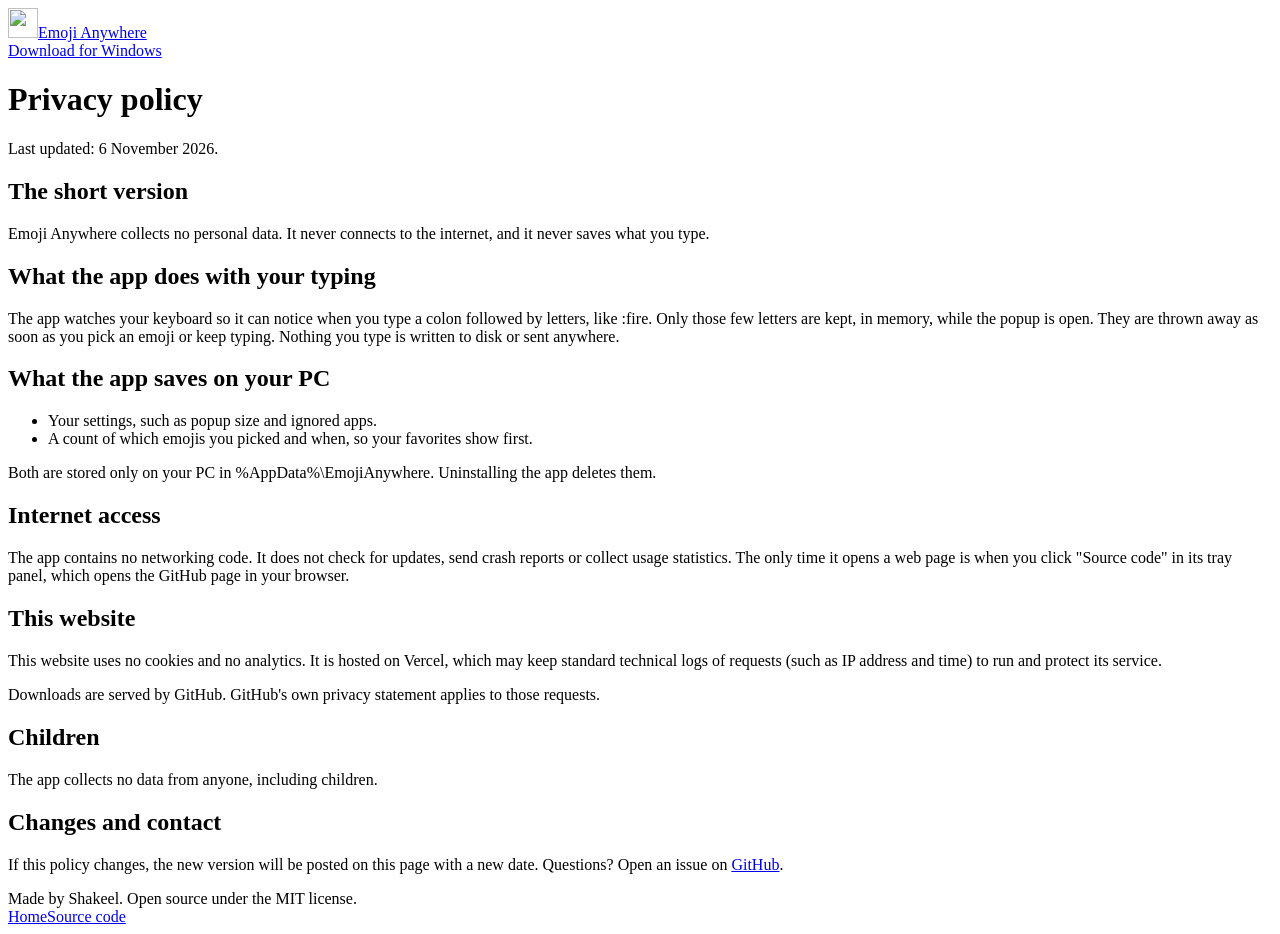
==== website/privacy.html @ 7c1ee682 "Add the download website Static site in website/ (no build step), following the 10K website kit: - H" ====
<!doctype html>
<html lang="en">
<head>
  <meta charset="utf-8">
  <meta name="viewport" content="width=device-width, initial-scale=1">
  <title>Privacy policy | Emoji Anywhere</title>
  <meta name="description" content="Emoji Anywhere collects nothing. It never goes online and never saves what you type.">
  <link rel="canonical" href="https://emoji-anywhere.vercel.app/privacy">
  <link rel="icon" href="/favicon.ico" sizes="any">
  <link rel="stylesheet" href="/assets/css/site.css">
</head>
<body>
  <header class="nav">
    <div class="wrap nav-inner">
      <a class="brand" href="/"><img src="/assets/img/icon-256.png" alt="" width="30" height="30">Emoji Anywhere</a>
      <nav class="nav-links" aria-label="Main"><a class="btn btn-primary" href="/#download">Download for Windows</a></nav>
    </div>
  </header>
  <main id="main" class="wrap page">
    <h1>Privacy policy</h1>
    <p>Last updated: 6 November 2026.</p>

    <h2>The short version</h2>
    <p>Emoji Anywhere collects no personal data. It never connects to the internet, and it never saves what you type.</p>

    <h2>What the app does with your typing</h2>
    <p>The app watches your keyboard so it can notice when you type a colon followed by letters, like <span class="code">:fire</span>. Only those few letters are kept, in memory, while the popup is open. They are thrown away as soon as you pick an emoji or keep typing. Nothing you type is written to disk or sent anywhere.</p>

    <h2>What the app saves on your PC</h2>
    <ul>
      <li>Your settings, such as popup size and ignored apps.</li>
      <li>A count of which emojis you picked and when, so your favorites show first.</li>
    </ul>
    <p>Both are stored only on your PC in <span class="code">%AppData%\EmojiAnywhere</span>. Uninstalling the app deletes them.</p>

    <h2>Internet access</h2>
    <p>The app contains no networking code. It does not check for updates, send crash reports or collect usage statistics. The only time it opens a web page is when you click "Source code" in its tray panel, which opens the GitHub page in your browser.</p>

    <h2>This website</h2>
    <p>This website uses no cookies and no analytics. It is hosted on Vercel, which may keep standard technical logs of requests (such as IP address and time) to run and protect its service.</p>
    <p>Downloads are served by GitHub. GitHub's own privacy statement applies to those requests.</p>

    <h2>Children</h2>
    <p>The app collects no data from anyone, including children.</p>

    <h2>Changes and contact</h2>
    <p>If this policy changes, the new version will be posted on this page with a new date. Questions? Open an issue on <a href="https://github.com/ShakeelIrfan/emoji-anywhere/issues">GitHub</a>.</p>
  </main>
  <footer>
    <div class="wrap foot">
      <span>Made by Shakeel. Open source under the MIT license.</span>
      <nav aria-label="Footer"><a href="/">Home</a><a href="https://github.com/ShakeelIrfan/emoji-anywhere">Source code</a></nav>
    </div>
  </footer>
</body>
</html>
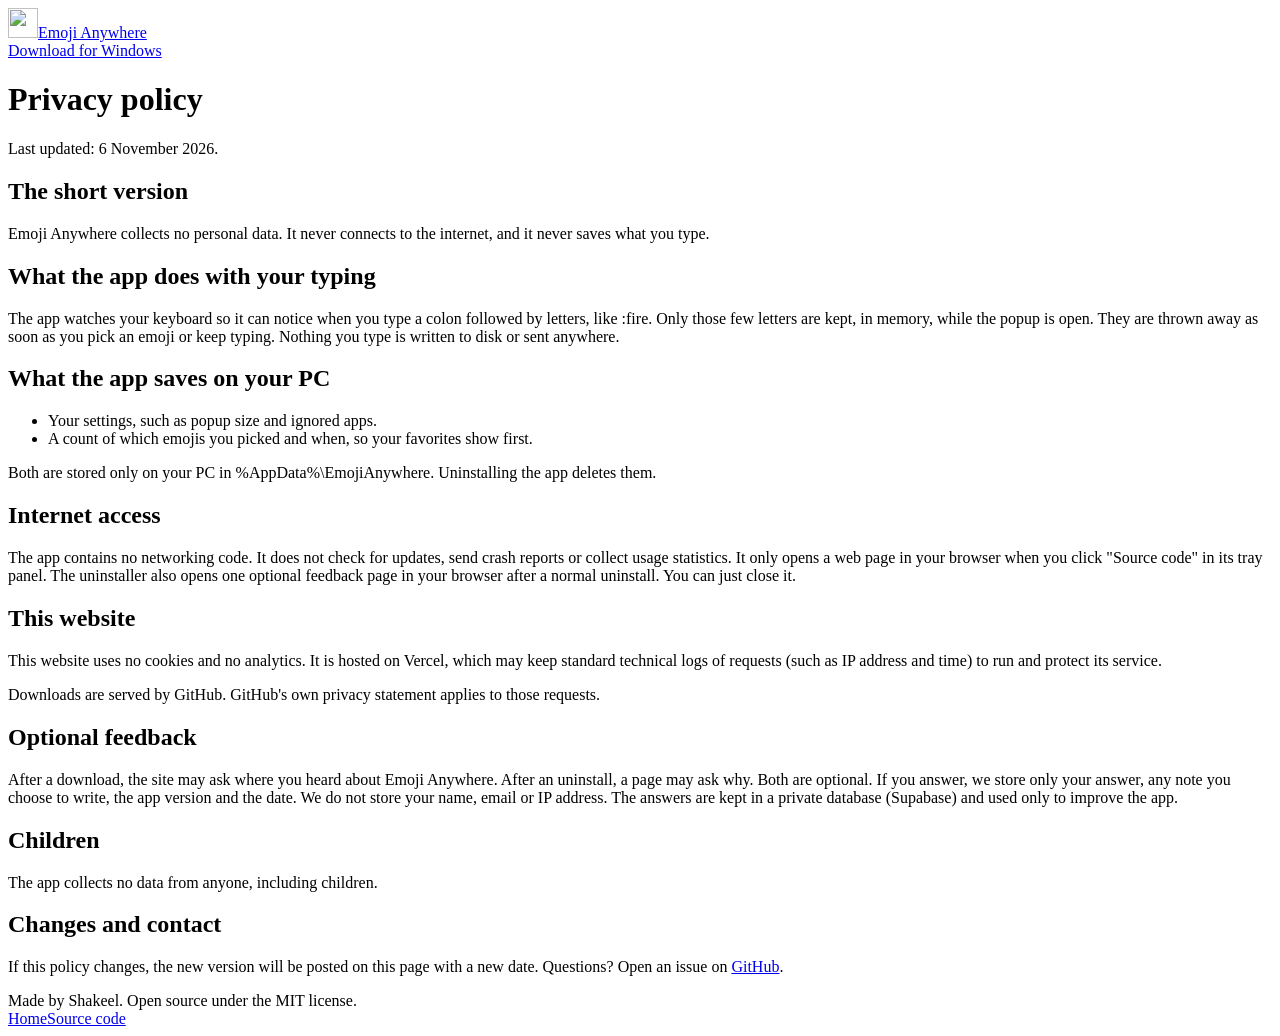
==== commit e76e642a: "Optional feedback: where people heard about it, and why they uninstall - After a download click, the" ====
--- a/website/privacy.html
+++ b/website/privacy.html
@@ -34,11 +34,14 @@
     <p>Both are stored only on your PC in <span class="code">%AppData%\EmojiAnywhere</span>. Uninstalling the app deletes them.</p>
 
     <h2>Internet access</h2>
-    <p>The app contains no networking code. It does not check for updates, send crash reports or collect usage statistics. The only time it opens a web page is when you click "Source code" in its tray panel, which opens the GitHub page in your browser.</p>
+    <p>The app contains no networking code. It does not check for updates, send crash reports or collect usage statistics. It only opens a web page in your browser when you click "Source code" in its tray panel. The uninstaller also opens one optional feedback page in your browser after a normal uninstall. You can just close it.</p>
 
     <h2>This website</h2>
     <p>This website uses no cookies and no analytics. It is hosted on Vercel, which may keep standard technical logs of requests (such as IP address and time) to run and protect its service.</p>
     <p>Downloads are served by GitHub. GitHub's own privacy statement applies to those requests.</p>
+
+    <h2>Optional feedback</h2>
+    <p>After a download, the site may ask where you heard about Emoji Anywhere. After an uninstall, a page may ask why. Both are optional. If you answer, we store only your answer, any note you choose to write, the app version and the date. We do not store your name, email or IP address. The answers are kept in a private database (Supabase) and used only to improve the app.</p>
 
     <h2>Children</h2>
     <p>The app collects no data from anyone, including children.</p>
